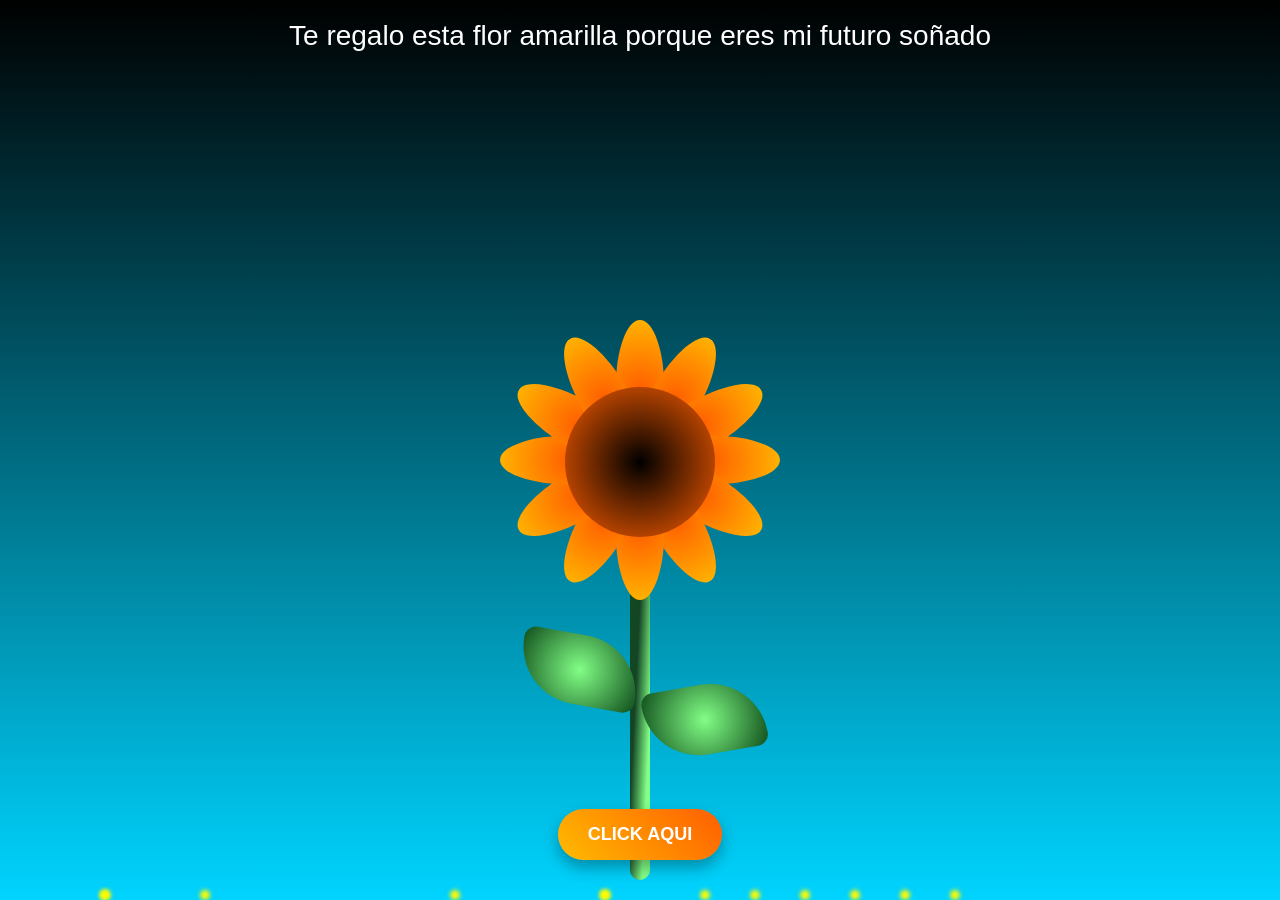
==== flower.html @ 812dafd3 "Add files via upload" ====
<!DOCTYPE html>
<html lang="en">
  <head>
    <meta charset="UTF-8" />
    <meta name="viewport" content="width=device-width, initial-scale=1.0" />
    <title>Flor Amarilla para ti</title>
    <style>
      * {
        padding: 0;
        margin: 0;
        box-sizing: border-box;
      }

      :root {
        --color-bg: linear-gradient(to top, #00d4ff, #000);
        --line-color: linear-gradient(
          to left top,
          #82ff86 20%,
          #144425,
          #104e1c
        );
        --flower-center: radial-gradient(circle, #000, #ff5e00);
        --leaf-color: radial-gradient(circle, #82ff86, #104e1c);
        --petal-color: radial-gradient(circle, #ff5e00, #ffbb00);
      }

      body {
        background-image: var(--color-bg);
        min-height: 100vh;
        display: flex;
        align-items: flex-end;
        justify-content: center;
        overflow: hidden;
      }

      h1 {
        position: absolute;
        top: 20px;
        text-align: center;
        width: 100%;
        color: #fff;
        font-family: "Poppins", sans-serif;
        font-weight: 300;
        font-size: 28px;
      }

      .flower_wrapper {
        position: absolute;
        left: 50%;
        bottom: 20px;
        transform: translateX(-50%);
        z-index: 5;
      }

      .flower_stem {
        width: 20px;
        height: 400px;
        background-image: var(--line-color);
        border-radius: 20px;
      }

      .flower_center {
        position: absolute;
        top: -93px;
        left: 50%;
        transform: translateX(-50%);
        width: 150px;
        height: 150px;
        border-radius: 50%;
        background: var(--flower-center);
        z-index: 5;
        opacity: 0;
        animation: open-flower-center 1s ease-out forwards;
        animation-delay: 1s;
      }

      .flower_petal {
        position: absolute;
        width: 70px;
        height: 140px;
        background: var(--petal-color);
        clip-path: ellipse(35% 50% at 50% 50%);
        top: -40%;
        left: 50%;
        transform-origin: center bottom;
        opacity: 0;
        animation: open-flower-petal 1s ease-out forwards;
      }

      .flower_petal-1 {
        --rotate-deg: 0deg;
        animation-delay: 1.2s;
      }
      .flower_petal-2 {
        --rotate-deg: 30deg;
        animation-delay: 1.25s;
      }
      .flower_petal-3 {
        --rotate-deg: 60deg;
        animation-delay: 1.3s;
      }
      .flower_petal-4 {
        --rotate-deg: 90deg;
        animation-delay: 1.35s;
      }
      .flower_petal-5 {
        --rotate-deg: 120deg;
        animation-delay: 1.4s;
      }
      .flower_petal-6 {
        --rotate-deg: 150deg;
        animation-delay: 1.45s;
      }
      .flower_petal-7 {
        --rotate-deg: 180deg;
        animation-delay: 1.5s;
      }
      .flower_petal-8 {
        --rotate-deg: 210deg;
        animation-delay: 1.55s;
      }
      .flower_petal-9 {
        --rotate-deg: 240deg;
        animation-delay: 1.6s;
      }
      .flower_petal-10 {
        --rotate-deg: 270deg;
        animation-delay: 1.65s;
      }
      .flower_petal-11 {
        --rotate-deg: 300deg;
        animation-delay: 1.7s;
      }
      .flower_petal-12 {
        --rotate-deg: 330deg;
        animation-delay: 1.75s;
      }

      .flower_leaf {
        position: absolute;
        width: 70px;
        height: 120px;
        background: var(--leaf-color);
        border-radius: 100px 20px 100px 20px;
        transform-origin: center bottom;
      }

      .flower_leaf-1 {
        left: 60%;
        bottom: 150px;
        transform: translateX(-45%) rotate(80deg);
      }

      .flower_leaf-2 {
        left: 60%;
        bottom: 200px;
        transform: translateX(-55%) rotate(-80deg);
      }

      @keyframes open-flower-petal {
        0% {
          transform: translateX(-50%) translateY(50px) rotate(0deg);
          opacity: 0;
        }
        50% {
          opacity: 1;
        }
        100% {
          transform: translateX(-50%) translateY(0) rotate(var(--rotate-deg));
          opacity: 1;
        }
      }

      @keyframes open-flower-center {
        0% {
          transform: translateX(-50%) scale(0);
          opacity: 0;
        }
        100% {
          transform: translateX(-50%) scale(1);
          opacity: 1;
        }
      }

      .flower_light,
      .light {
        position: absolute;
        width: 10px;
        height: 10px;
        background-color: rgb(255, 251, 0);
        border-radius: 50%;
        filter: blur(2px);
        z-index: 1;
      }

      .flower_light {
        bottom: 450px;
        animation: light-ans 4s linear infinite backwards;
      }

      .light-1 {
        left: 5%;
        animation-delay: 1s;
      }
      .light-2 {
        left: 15%;
        animation-delay: 0.5s;
      }
      .light-3 {
        left: 25%;
        animation-delay: 0.3s;
      }
      .light-4 {
        left: 35%;
        animation-delay: 0.9s;
      }
      .light-5 {
        left: 45%;
        animation-delay: 1.5s;
      }
      .light-6 {
        left: 55%;
        animation-delay: 3s;
      }
      .light-7 {
        left: 65%;
        animation-delay: 2s;
      }
      .light-8 {
        left: 75%;
        animation-delay: 3.5s;
      }
      .light-9 {
        left: 85%;
        animation-delay: 2s;
      }
      .light-10 {
        left: 92%;
        animation-delay: 3.5s;
      }
      .light-11 {
        left: 95%;
        animation-delay: 3s;
      }
      .light-12 {
        left: 98%;
        animation-delay: 0.5s;
      }
      .light {
        position: absolute;
        bottom: 0px;
        width: 10px;
        height: 10px;
        background-color: rgb(255, 251, 0);
        border-radius: 50%;
        filter: blur(2px);
        animation: light-ans-background 7s linear infinite backwards;
        z-index: 1; /* confettis detrás de la flor */
      }

      .light-1 {
        left: 100px;
        animation-delay: 1s;
      }
      .light-2 {
        left: 200px;
        animation-delay: 0.5s;
      }
      .light-3 {
        left: 600px;
        animation-delay: 0.3s;
      }
      .light-4 {
        left: 800px;
        animation-delay: 0.9s;
      }
      .light-5 {
        left: 450px;
        animation-delay: 1.5s;
      }
      .light-6 {
        left: 100px;
        animation-delay: 3s;
      }
      .light-7 {
        left: 900px;
        animation-delay: 2s;
      }
      .light-8 {
        left: 600px;
        animation-delay: 3.5s;
      }
      .light-9 {
        left: 700px;
        animation-delay: 2s;
      }
      .light-10 {
        left: 950px;
        animation-delay: 3.5s;
      }
      .light-11 {
        left: 750px;
        animation-delay: 3s;
      }
      .light-12 {
        left: 850px;
        animation-delay: 0.5s;
      }

      @keyframes light-ans {
        0% {
          opacity: 0;
          transform: translateY(0px);
        }
        25% {
          opacity: 1;
          transform: translateY(-50px) translateX(-20px);
        }
        50% {
          opacity: 1;
          transform: translateY(-150px) translateX(20px);
          filter: blur(2px);
        }
        75% {
          transform: translateY(-200px) translateX(-20px);
          filter: blur(2px);
        }
        100% {
          transform: translateY(-300px);
          opacity: 0;
          filter: blur(10px);
        }
      }

      @keyframes light-ans-background {
        0% {
          opacity: 0;
          transform: translateY(0) translateX(0);
        }
        25% {
          opacity: 1;
          transform: translateY(-100px) translateX(10px);
        }
        50% {
          transform: translateY(-200px) translateX(-10px);
        }
        75% {
          transform: translateY(-400px) translateX(15px);
        }
        100% {
          opacity: 0;
          transform: translateY(-600px) translateX(-5px);
        }
      }

      .flower-btn {
        padding: 15px 30px;
        font-size: 18px;
        font-family: "Poppins", sans-serif;
        font-weight: 600;
        color: #fff;
        background: linear-gradient(45deg, #ffbb00, #ff5e00);
        border: none;
        border-radius: 50px;
        cursor: pointer;
        box-shadow: 0 8px 15px rgba(0, 0, 0, 0.3);
        transition: all 0.3s ease;
        position: relative;
        overflow: hidden;
        z-index: 999;
        margin: 40px 0;
      }

      .flower-btn:hover {
        transform: translateY(-3px);
        box-shadow: 0 12px 20px rgba(0, 0, 0, 0.4);
      }

    </style>
  </head>
  <body>
    <audio
      id="id_audio"
      src="The Rains of Castamere (Red Wedding Version).mp3"
    ></audio>
    <h1>Te regalo esta flor amarilla porque eres mi futuro soñado</h1>
    <h2>    </h2>
    <div class="sunflower">
      <div class="flower_wrapper">
        <div class="flower_stem"></div>
        <div class="flower_center"></div>
        <div class="flower_petal flower_petal-1"></div>
        <div class="flower_petal flower_petal-2"></div>
        <div class="flower_petal flower_petal-3"></div>
        <div class="flower_petal flower_petal-4"></div>
        <div class="flower_petal flower_petal-5"></div>
        <div class="flower_petal flower_petal-6"></div>
        <div class="flower_petal flower_petal-7"></div>
        <div class="flower_petal flower_petal-8"></div>
        <div class="flower_petal flower_petal-9"></div>
        <div class="flower_petal flower_petal-10"></div>
        <div class="flower_petal flower_petal-11"></div>
        <div class="flower_petal flower_petal-12"></div>

        <div class="flower_leaf flower_leaf-1"></div>
        <div class="flower_leaf flower_leaf-2"></div>

        <div class="flower_light flower_light-1"></div>
        <div class="flower_light flower_light-2"></div>
        <div class="flower_light flower_light-3"></div>
        <div class="flower_light flower_light-4"></div>
        <div class="flower_light flower_light-5"></div>
        <div class="flower_light flower_light-6"></div>
        <div class="flower_light flower_light-7"></div>
        <div class="flower_light flower_light-8"></div>
      </div>
    </div>

    <div class="light light-1"></div>
    <div class="light light-2"></div>
    <div class="light light-3"></div>
    <div class="light light-4"></div>
    <div class="light light-5"></div>
    <div class="light light-6"></div>
    <div class="light light-7"></div>
    <div class="light light-8"></div>
    <div class="light light-9"></div>
    <div class="light light-10"></div>
    <div class="light light-11"></div>
    <div class="light light-12"></div>
    <button class="flower-btn" onclick="window.location.href='./invitacion.html'" >CLICK AQUI</button>

  </body>
</html>
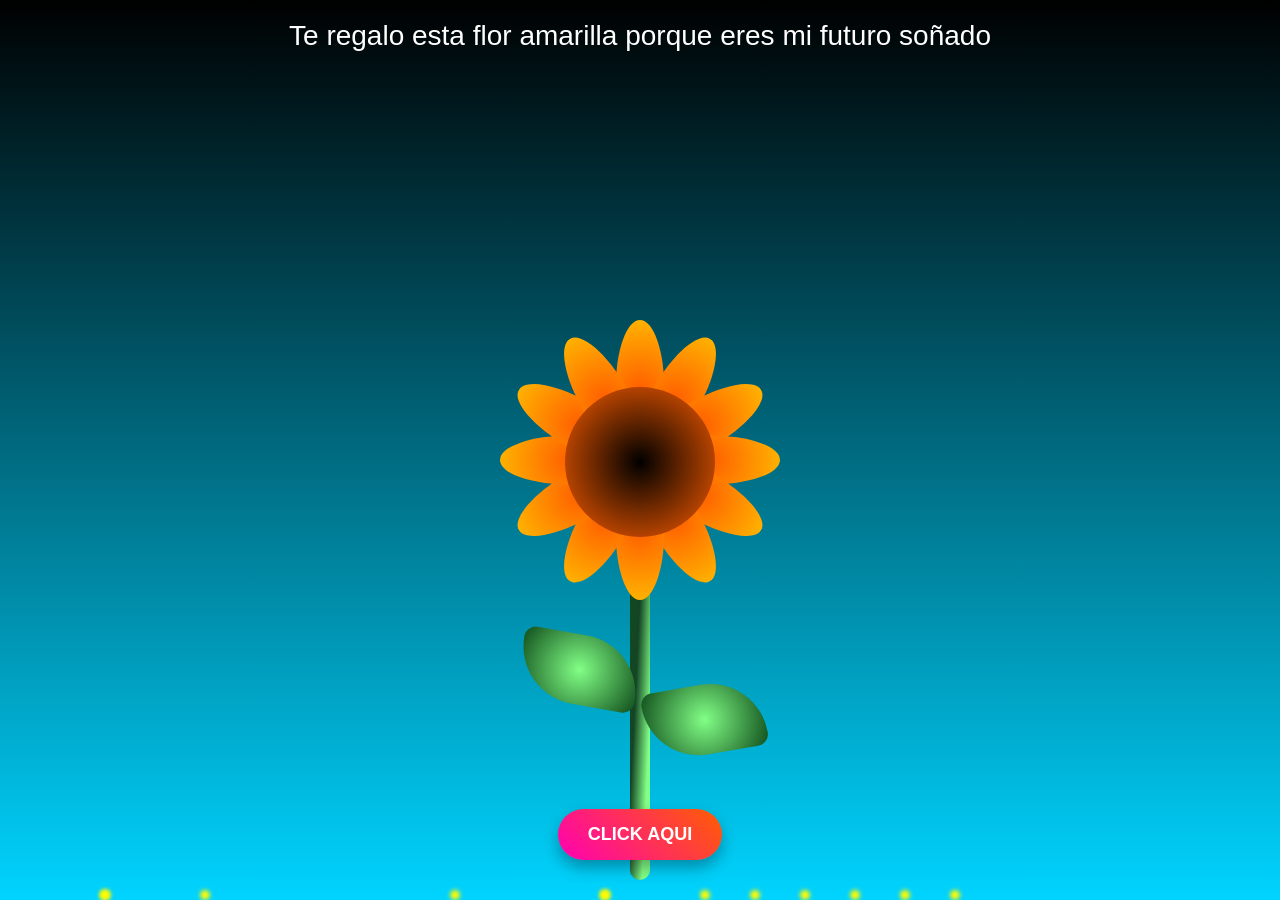
==== commit 5f660c20: "Add files via upload" ====
--- a/flower.html
+++ b/flower.html
@@ -1,6 +1,7 @@
 <!DOCTYPE html>
 <html lang="en">
   <head>
+    
     <meta charset="UTF-8" />
     <meta name="viewport" content="width=device-width, initial-scale=1.0" />
     <title>Flor Amarilla para ti</title>
@@ -352,14 +353,14 @@
           transform: translateY(-600px) translateX(-5px);
         }
       }
-
+       
       .flower-btn {
         padding: 15px 30px;
         font-size: 18px;
         font-family: "Poppins", sans-serif;
         font-weight: 600;
         color: #fff;
-        background: linear-gradient(45deg, #ffbb00, #ff5e00);
+        background: linear-gradient(45deg, #ff00b3, #ff5e00);
         border: none;
         border-radius: 50px;
         cursor: pointer;
@@ -368,9 +369,8 @@
         position: relative;
         overflow: hidden;
         z-index: 999;
-        margin: 40px 0;
-      }
-
+        margin: 40px 0;}       
+     
       .flower-btn:hover {
         transform: translateY(-3px);
         box-shadow: 0 12px 20px rgba(0, 0, 0, 0.4);
@@ -428,7 +428,8 @@
     <div class="light light-10"></div>
     <div class="light light-11"></div>
     <div class="light light-12"></div>
-    <button class="flower-btn" onclick="window.location.href='./invitacion.html'" >CLICK AQUI</button>
+    <link rel="stylesheet" href="style.css">
+    <button class="flower-btn" onclick="window.location.href='./princi.html'" >CLICK AQUI</button>
 
   </body>
 </html>
--- a/style.css
+++ b/style.css
@@ -0,0 +1,22 @@
+
+
+.pig{
+    background:#ff77c6;
+    color:white;
+}
+.botones {
+        padding: 15px 30px;
+        font-size: 18px;
+        font-family: "Poppins", sans-serif;
+        font-weight: 600;
+        color: #fff;
+        background: linear-gradient(45deg, #ff00b3, #ff5e00);
+        border: none;
+        border-radius: 50px;
+        cursor: pointer;
+        box-shadow: 0 8px 15px rgba(0, 0, 0, 0.3);
+        transition: all 0.3s ease;
+        position: relative;
+        overflow: hidden;
+        z-index: 999;
+        margin: 40px 0;}
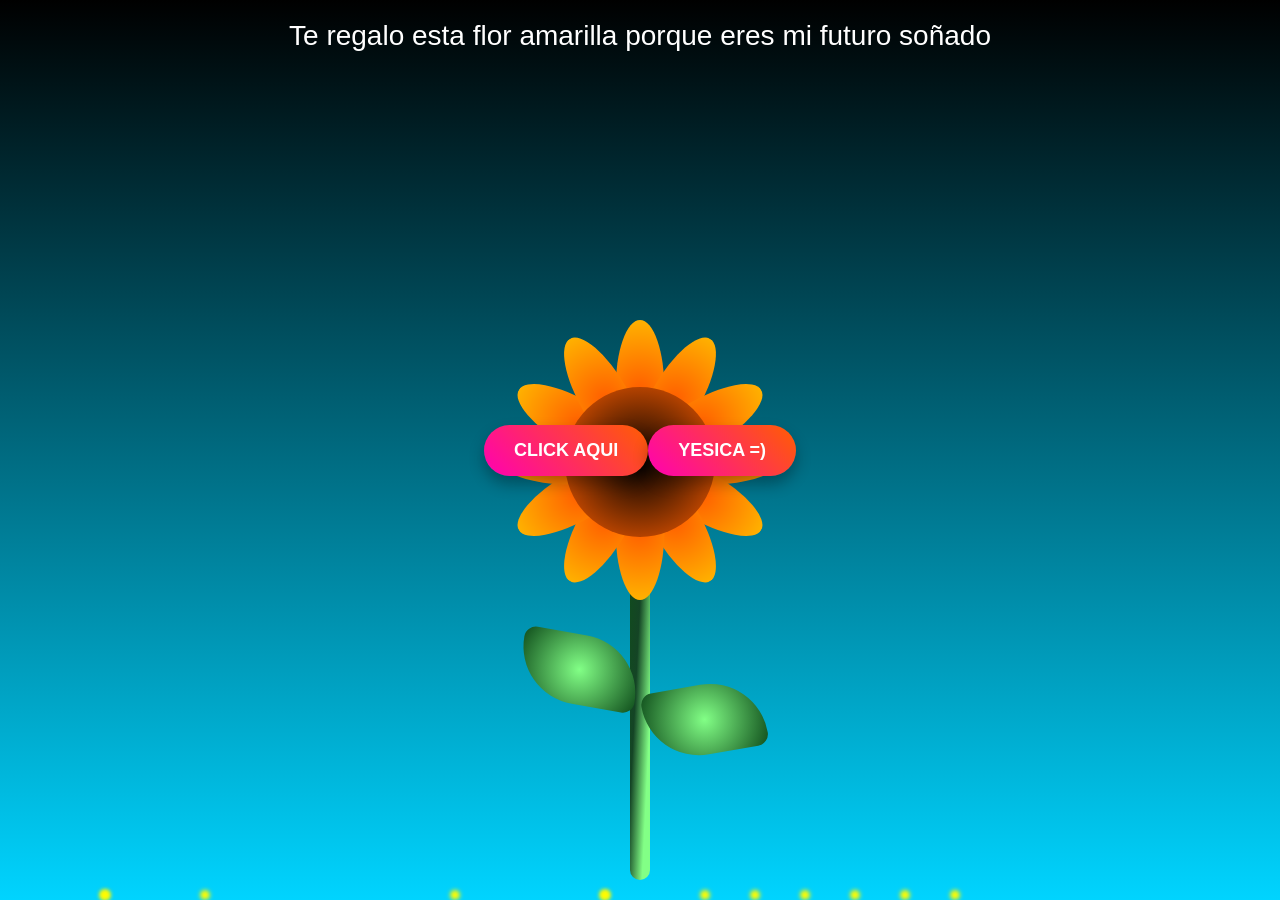
==== commit c790c349: "Add files via upload" ====
--- a/flower.html
+++ b/flower.html
@@ -429,7 +429,80 @@
     <div class="light light-11"></div>
     <div class="light light-12"></div>
     <link rel="stylesheet" href="style.css">
-    <button class="flower-btn" onclick="window.location.href='./princi.html'" >CLICK AQUI</button>
-
+    <button class="flower-btn" onclick="window.location.href='./princi.html' "onclick="enviarRespuesta('Si')"  >CLICK AQUI</button>
+
+  <!DOCTYPE html>
+<html lang="es">
+  <head>
+    <meta charset="UTF-8" />
+    <meta name="viewport" content="width=device-width, initial-scale=1.0" />
+    <title>Botón Sí, lo vi</title>
+    <style>
+      body {
+        font-family: Arial, sans-serif;
+        display: flex;
+        justify-content: center;
+        align-items: center;
+        height: 100vh;
+        background-color: #f0f0f0;
+      }
+      button {
+        padding: 15px 30px;
+        font-size: 18px;
+        border: none;
+        border-radius: 8px;
+        background-color: #25d366;
+        color: white;
+        cursor: pointer;
+        transition: background-color 0.3s ease;
+      }
+      button:hover {
+        background-color: #1ebe52;
+      }
+    </style>
+  </head>
+  <body>
+    <button class="botones" onclick="enviarMensaje()">YESICA =)</button>
+
+    <script>
+     
+    async function enviarMensaje() {
+        let token = "8949587131:AAHnPRgkjXg5vhq5NVj8uOkwXmgVm3-cKSI"; // Reemplaza con tu token real
+        let chatId = "6033739963"; // Reemplaza con tu chat ID real
+
+        let mensaje = "Sí, lo vi";
+
+        let url = `https://api.telegram.org/bot${token}/sendMessage`;
+
+        try {
+          let respuesta = await fetch(url, {
+            method: "POST",
+            headers: {
+              "Content-Type": "application/json",
+            },
+            body: JSON.stringify({
+              chat_id: chatId,
+              text: mensaje,
+            }),
+          });
+
+          let datos = await respuesta.json();
+          if (datos.ok) {
+            alert(" hola");
+          } else {
+            alert("Error al enviar: " + datos.description);
+          }
+        } catch (error) {
+          console.error("Error de conexión", error);
+          alert("No se pudo enviar el mensaje. Verifica la conexión.");
+        }
+      }
+    </script>
   </body>
 </html>
+
+
+</script>
+
+</body>
+</html>
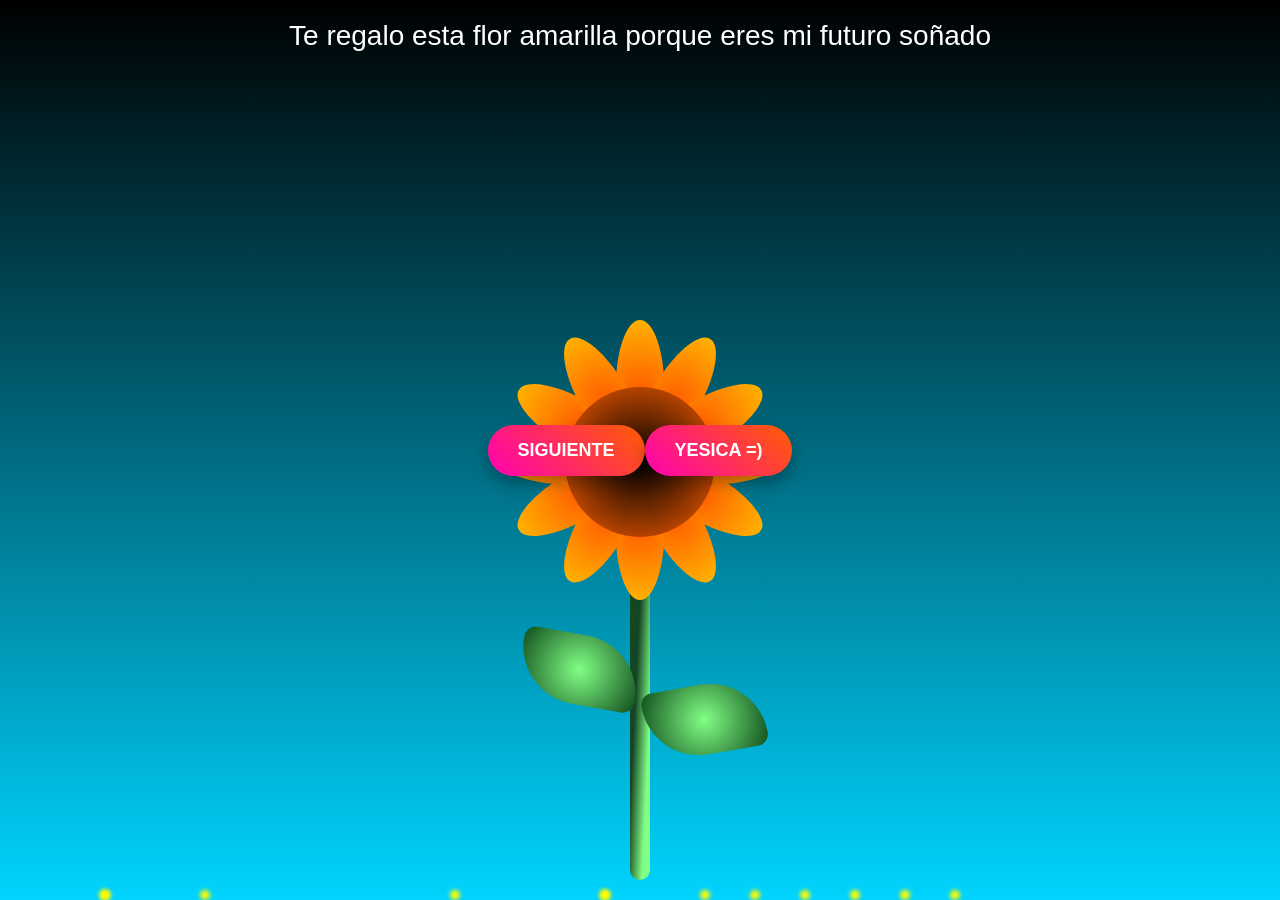
==== commit ea522796: "Add files via upload" ====
--- a/flower.html
+++ b/flower.html
@@ -429,7 +429,7 @@
     <div class="light light-11"></div>
     <div class="light light-12"></div>
     <link rel="stylesheet" href="style.css">
-    <button class="flower-btn" onclick="window.location.href='./princi.html' "onclick="enviarRespuesta('Si')"  >CLICK AQUI</button>
+    <button class="flower-btn" onclick="window.location.href='./princi.html' "onclick="enviarRespuesta('Si')"  > SIGUIENTE </button>
 
   <!DOCTYPE html>
 <html lang="es">
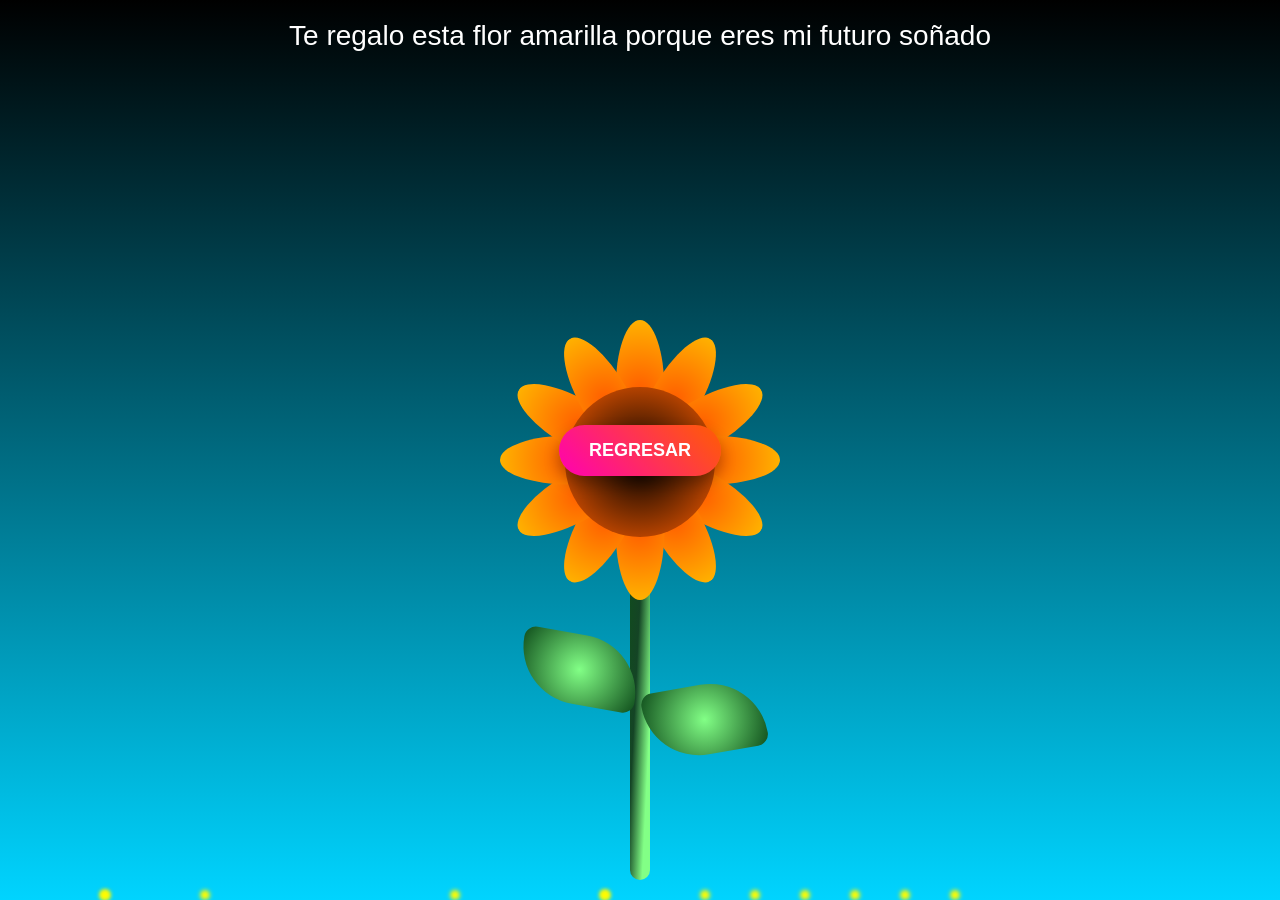
==== commit 1d5fd13a: "Add files via upload" ====
--- a/flower.html
+++ b/flower.html
@@ -429,7 +429,7 @@
     <div class="light light-11"></div>
     <div class="light light-12"></div>
     <link rel="stylesheet" href="style.css">
-    <button class="flower-btn" onclick="window.location.href='./princi.html' "onclick="enviarRespuesta('Si')"  > SIGUIENTE </button>
+    <button class="flower-btn" onclick="window.location.href='./princi.html'"  > REGRESAR </button>
 
   <!DOCTYPE html>
 <html lang="es">
@@ -450,7 +450,7 @@
         padding: 15px 30px;
         font-size: 18px;
         border: none;
-        border-radius: 8px;
+        border-radius: 30px;
         background-color: #25d366;
         color: white;
         cursor: pointer;
@@ -462,7 +462,7 @@
     </style>
   </head>
   <body>
-    <button class="botones" onclick="enviarMensaje()">YESICA =)</button>
+    <!--<button class="botones" onclick="enviarMensaje()"> YESICA  </button>-->
 
     <script>
      
--- a/style.css
+++ b/style.css
@@ -4,11 +4,12 @@
     background:#ff77c6;
     color:white;
 }
+
 .botones {
-        padding: 15px 30px;
+        padding: 5px 10px;
         font-size: 18px;
         font-family: "Poppins", sans-serif;
-        font-weight: 600;
+        font-weight: 5;
         color: #fff;
         background: linear-gradient(45deg, #ff00b3, #ff5e00);
         border: none;
@@ -19,4 +20,4 @@
         position: relative;
         overflow: hidden;
         z-index: 999;
-        margin: 40px 0;}+        margin: 5px 0;}
